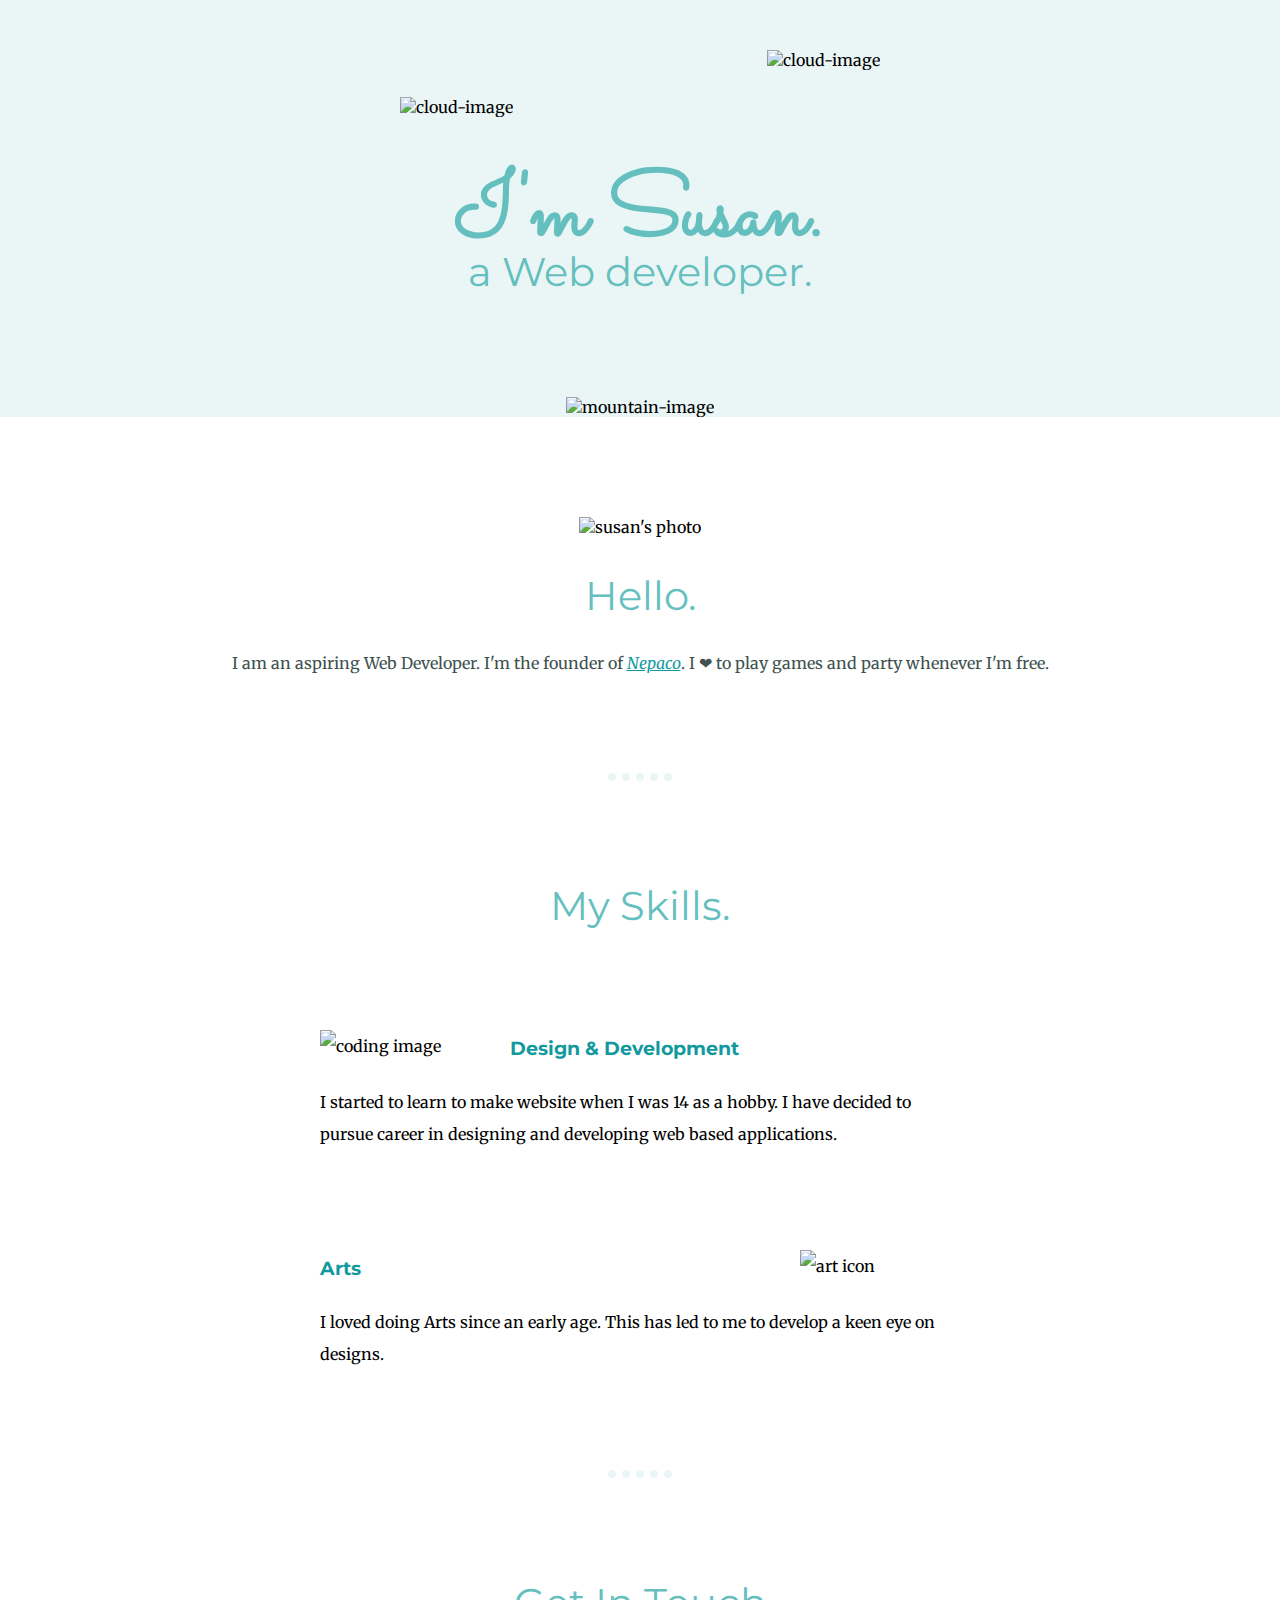
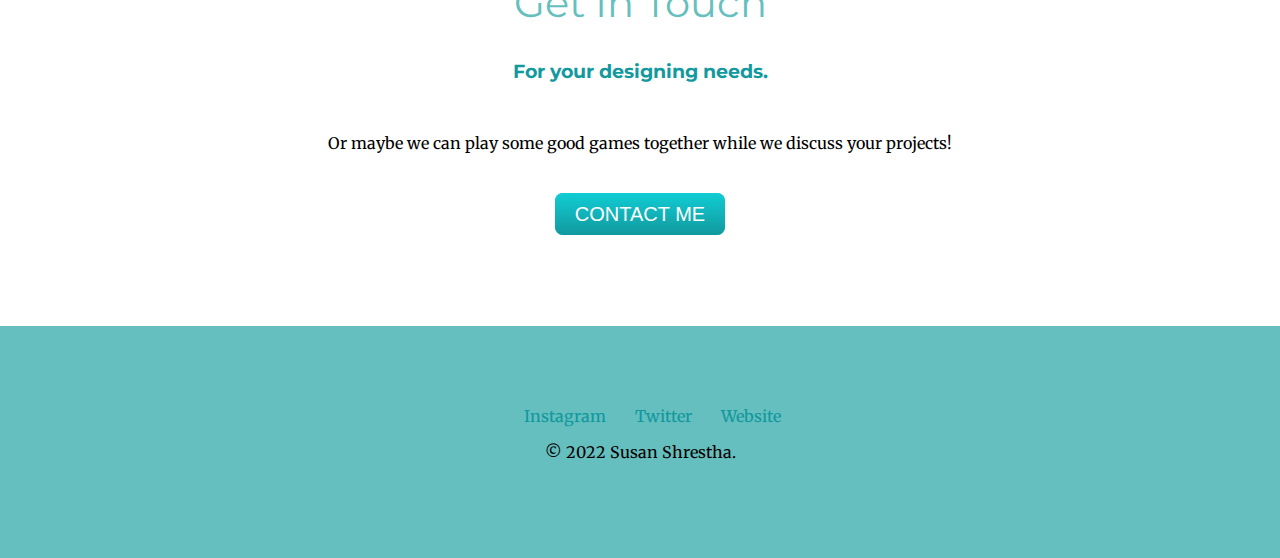
==== index.html @ d9c8f657 "attempting final css challenge" ====
<!DOCTYPE html>
<html lang="en">
  <head>
    <meta charset="UTF-8" />
    <meta http-equiv="X-UA-Compatible" content="IE=edge" />
    <meta name="viewport" content="width=device-width, initial-scale=1.0" />
    <link rel="stylesheet" href="css/styles.css" />
    <!-- My CSS file here -->
    <link rel="icon" href="favicon.ico" />
    <link rel="preconnect" href="https://fonts.googleapis.com" />
    <link rel="preconnect" href="https://fonts.gstatic.com" crossorigin />
    <link
      href="https://fonts.googleapis.com/css2?family=Merriweather&family=Montserrat&family=Sacramento&family=Space+Mono&display=swap"
      rel="stylesheet"
    />
    <title>Susan Shrestha - Portfolio</title>
  </head>

  <body>
    <!--Body Starts-->
    <div class="top-container">
      <img class="top-cloud" src="images/cloud.png" alt="cloud-image" />
      <h1>I'm Susan.</h1>
      <h2 id="title-sub">a Web developer.</h2>
      <img class="bottom-cloud" src="images/cloud.png" alt="cloud-image" />
      <img src="images/mountain.png" alt="mountain-image" />
    </div>

    <div class="middle-container">
      <div class="profile">
        <img src="images/susan-cropped.png" alt="susan's photo" />
        <h2>Hello.</h2>
        <p class="profile-description">
          I am an aspiring Web Developer. I'm the founder of
          <em><a href="https://www.nepacoplumbing.com.np">Nepaco</a></em
          >. I ❤ to play games and party whenever I'm free.
        </p>
      </div>
      <hr />
      <div class="skills">
        <h2>My Skills.</h2>
        <div class="skill-row">
          <img
            class="coding-image"
            src="images/coding.png"
            alt="coding image"
          />
          <h3>Design & Development</h3>
          <p>
            I started to learn to make website when I was 14 as a hobby. I have
            decided to pursue career in designing and developing web based
            applications.
          </p>
        </div>
        <div class="skill-row">
          <img class="art-image" src="images/art.png" alt="art icon" />
          <h3>Arts</h3>
          <p>
            I loved doing Arts since an early age. This has led to me to develop
            a keen eye on designs.
          </p>
        </div>
      </div>
      <hr />
      <div class="contact-me">
        <h2>Get In Touch</h2>
        <h3>For your designing needs.</h3>
        <p>Or maybe we can play some good games together while we discuss your projects!</p>
        <a class="btn" href="mailto:shr.susan7@gmail.com">CONTACT ME</a>
      </div>
    </div>

    <div class="bottom-container">
      <a class="footer-link" href="https://www.instagram.com/susanshr"
        >Instagram</a
      >
      <a class="footer-link" href="https://twitter.com/shrssn7">Twitter</a>
      <a class="footer-link" href="https://cnobi.github.io">Website</a>
      <p>© 2022 Susan Shrestha.</p>
    </div>
  </body>
</html>
---- css/styles.css ----
/* CSS file for Susan's Portfolio website */

body {
  margin: 0;
  text-align: center;
  font-family: "Merriweather", serif;
}

h1,
h2 {
  color: #66bfbf;
}

h3,
a {
  color: #11999e;
}

h1 {
  font-size: 5.625rem;
  margin-top: 0;
  font-family: "Sacramento", cursive;
  margin: 50px auto 0 auto;
}

h2 {
  font-family: "Montserrat", sans-serif;
  font-size: 2.5rem;
  font-weight: normal;
}

#title-sub {
  position: relative;
  bottom: 68px;
}

h3 {
  font-family: "Montserrat", sans-serif;
}

.top-container {
  background-color: #eaf6f6;
  position: relative;
  padding-top: 100px;
}

.middle-container .profile img {
  width: 15%;
}

.bottom-container {
    background-color: #66BFBF;
    padding: 80px;
}

.footer-link {
    text-decoration: none;
    font-weight: 500;
    margin-left: 25px;
    
    
}

hr {
    border: none;
    border-top: 8px dotted #eaf6f6;
    width: 5%;
}

.profile {
    margin: 100px auto;
}

.profile-description {
    color: #40514e;
}

.top-cloud {
  position: absolute;
  right: 400px;
  top: 50px;
}

.bottom-cloud {
  position: absolute;
  left: 400px;
  bottom: 300px;
}

.skills {
    margin: 100px auto;
}

.skill-row {
  width: 50%;
  margin: 100px auto;
  line-height: 2;
  text-align: left;
}

.coding-image,
.art-image {
  width: 25%;
}

.coding-image {
    float: left;
    margin-right: 30px;
}

.art-image {
    float: right;
    margin-left: 30px;
}

.contact-me {
    margin: 100px auto;
}

.contact-me p {
    margin: 50px auto;
}

.btn {
    
    background: #11cdd4;
    background-image: -webkit-linear-gradient(top, #11cdd4, #11999e);
    background-image: -moz-linear-gradient(top, #11cdd4, #11999e);
    background-image: -ms-linear-gradient(top, #11cdd4, #11999e);
    background-image: -o-linear-gradient(top, #11cdd4, #11999e);
    background-image: linear-gradient(to bottom, #11cdd4, #11999e);
    -webkit-border-radius: 8;
    -moz-border-radius: 8;
    border-radius: 8px;
    font-family: Arial;
    color: #ffffff;
    font-size: 20px;
    padding: 10px 20px 10px 20px;
    text-decoration: none;
  }
  
  .btn:hover {
    background: #30e3cb;
    background-image: -webkit-linear-gradient(top, #30e3cb, #2bc4ad);
    background-image: -moz-linear-gradient(top, #30e3cb, #2bc4ad);
    background-image: -ms-linear-gradient(top, #30e3cb, #2bc4ad);
    background-image: -o-linear-gradient(top, #30e3cb, #2bc4ad);
    background-image: linear-gradient(to bottom, #30e3cb, #2bc4ad);
    text-decoration: none;
  }
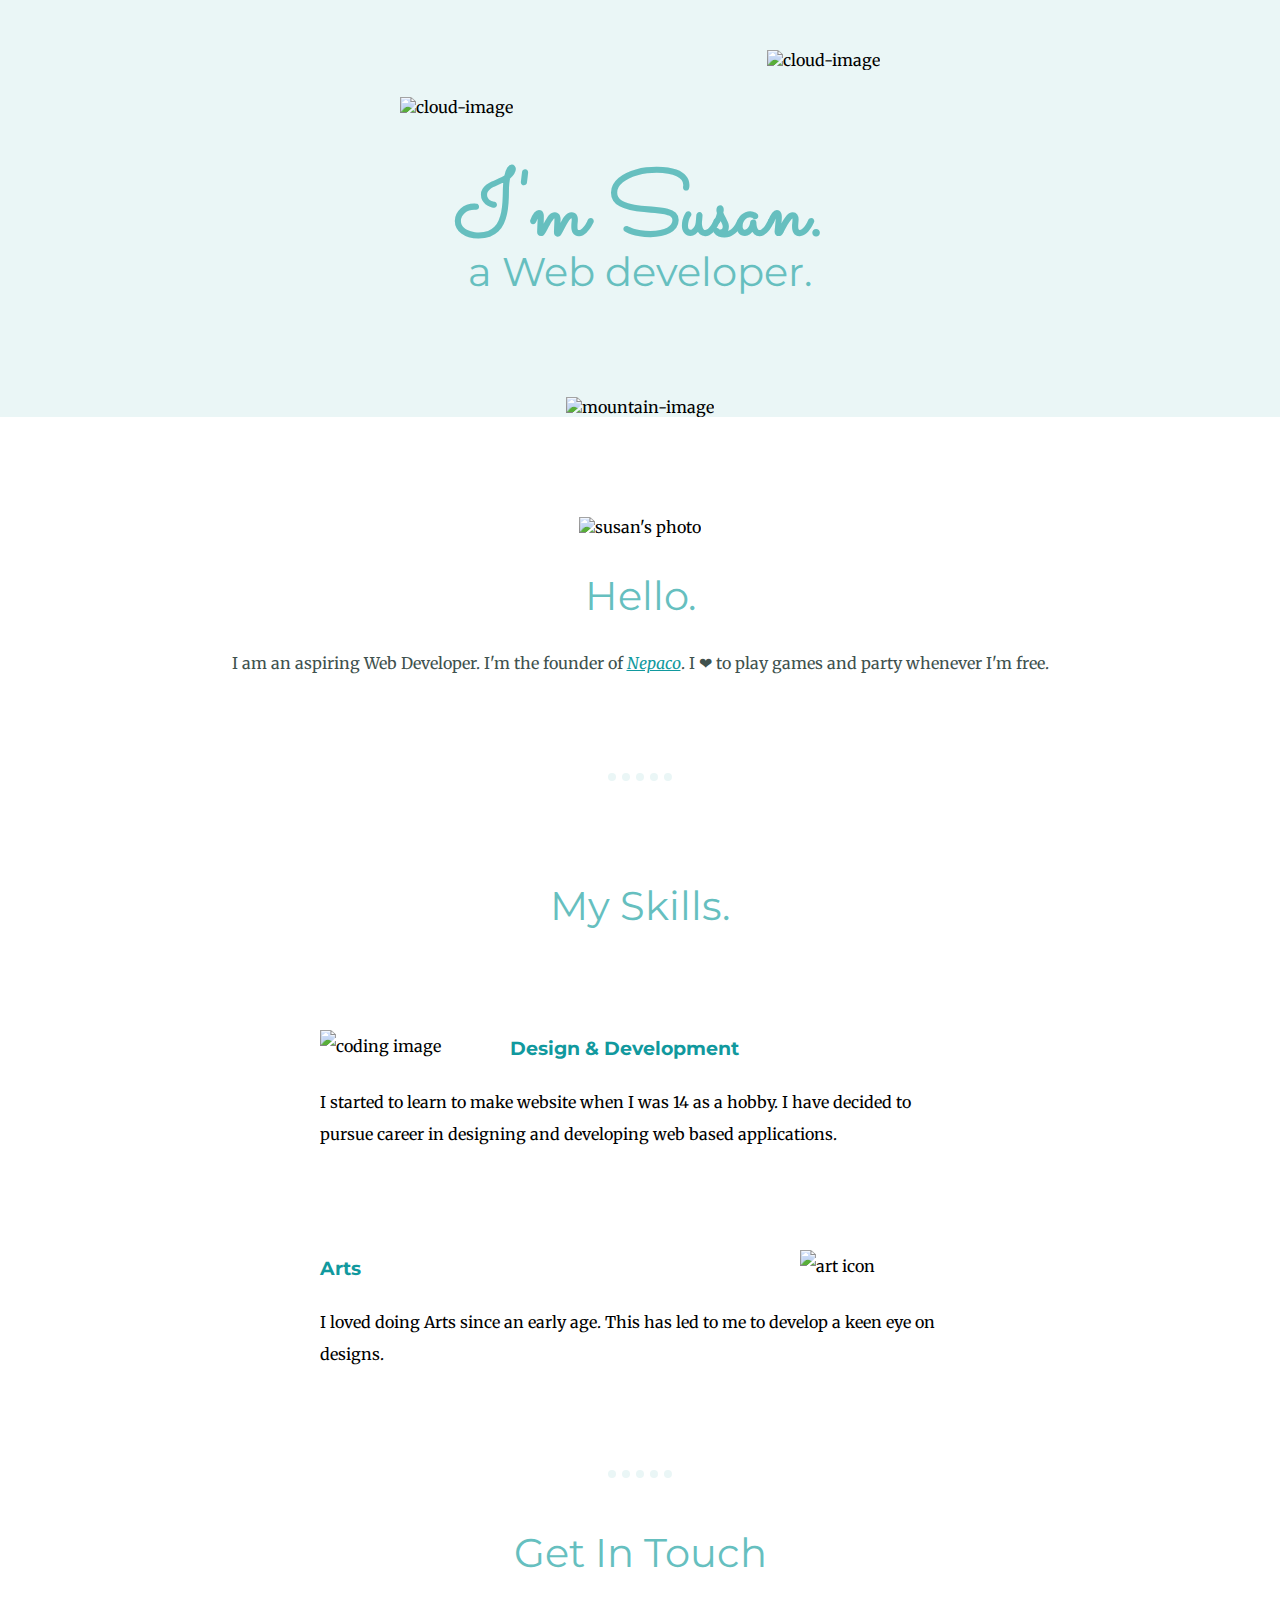
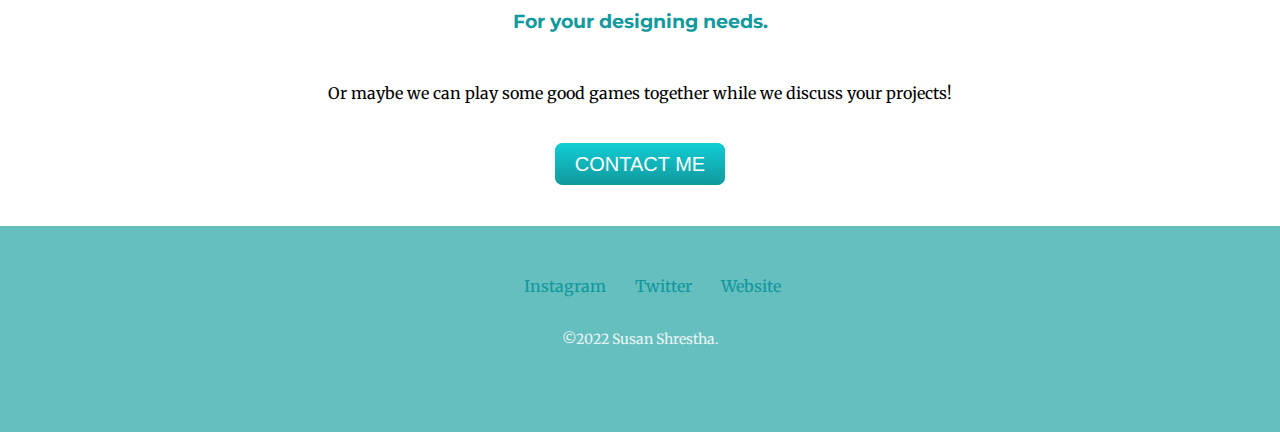
==== commit 03209581: "attempting final css challenge #2" ====
--- a/index.html
+++ b/index.html
@@ -76,7 +76,7 @@
       >
       <a class="footer-link" href="https://twitter.com/shrssn7">Twitter</a>
       <a class="footer-link" href="https://cnobi.github.io">Website</a>
-      <p>© 2022 Susan Shrestha.</p>
+      <p class="copyright">©2022 Susan Shrestha.</p>
     </div>
   </body>
 </html>
--- a/css/styles.css
+++ b/css/styles.css
@@ -49,30 +49,22 @@
 }
 
 .bottom-container {
-    background-color: #66BFBF;
-    padding: 80px;
-}
-
-.footer-link {
-    text-decoration: none;
-    font-weight: 500;
-    margin-left: 25px;
-    
-    
+  background-color: #66bfbf;
+  padding: 70px;
 }
 
 hr {
-    border: none;
-    border-top: 8px dotted #eaf6f6;
-    width: 5%;
+  border: none;
+  border-top: 8px dotted #eaf6f6;
+  width: 5%;
 }
 
 .profile {
-    margin: 100px auto;
+  margin: 100px auto;
 }
 
 .profile-description {
-    color: #40514e;
+  color: #40514e;
 }
 
 .top-cloud {
@@ -88,7 +80,7 @@
 }
 
 .skills {
-    margin: 100px auto;
+  margin: 100px auto;
 }
 
 .skill-row {
@@ -104,49 +96,59 @@
 }
 
 .coding-image {
-    float: left;
-    margin-right: 30px;
+  float: left;
+  margin-right: 30px;
 }
 
 .art-image {
-    float: right;
-    margin-left: 30px;
+  float: right;
+  margin-left: 30px;
 }
 
 .contact-me {
-    margin: 100px auto;
+  margin: 50px auto;
 }
 
 .contact-me p {
-    margin: 50px auto;
+  margin: 50px auto;
+}
+
+.footer-link {
+  position: relative;
+  bottom: 20px;
+  text-decoration: none;
+  font-weight: 500;
+  margin-left: 25px;
 }
 
 .btn {
-    
-    background: #11cdd4;
-    background-image: -webkit-linear-gradient(top, #11cdd4, #11999e);
-    background-image: -moz-linear-gradient(top, #11cdd4, #11999e);
-    background-image: -ms-linear-gradient(top, #11cdd4, #11999e);
-    background-image: -o-linear-gradient(top, #11cdd4, #11999e);
-    background-image: linear-gradient(to bottom, #11cdd4, #11999e);
-    -webkit-border-radius: 8;
-    -moz-border-radius: 8;
-    border-radius: 8px;
-    font-family: Arial;
-    color: #ffffff;
-    font-size: 20px;
-    padding: 10px 20px 10px 20px;
-    text-decoration: none;
-  }
-  
-  .btn:hover {
-    background: #30e3cb;
-    background-image: -webkit-linear-gradient(top, #30e3cb, #2bc4ad);
-    background-image: -moz-linear-gradient(top, #30e3cb, #2bc4ad);
-    background-image: -ms-linear-gradient(top, #30e3cb, #2bc4ad);
-    background-image: -o-linear-gradient(top, #30e3cb, #2bc4ad);
-    background-image: linear-gradient(to bottom, #30e3cb, #2bc4ad);
-    text-decoration: none;
-  }
+  background: #11cdd4;
+  background-image: -webkit-linear-gradient(top, #11cdd4, #11999e);
+  background-image: -moz-linear-gradient(top, #11cdd4, #11999e);
+  background-image: -ms-linear-gradient(top, #11cdd4, #11999e);
+  background-image: -o-linear-gradient(top, #11cdd4, #11999e);
+  background-image: linear-gradient(to bottom, #11cdd4, #11999e);
+  -webkit-border-radius: 8;
+  -moz-border-radius: 8;
+  border-radius: 8px;
+  font-family: Arial;
+  color: #ffffff;
+  font-size: 20px;
+  padding: 10px 20px 10px 20px;
+  text-decoration: none;
+}
 
+.btn:hover {
+  background: #30e3cb;
+  background-image: -webkit-linear-gradient(top, #30e3cb, #2bc4ad);
+  background-image: -moz-linear-gradient(top, #30e3cb, #2bc4ad);
+  background-image: -ms-linear-gradient(top, #30e3cb, #2bc4ad);
+  background-image: -o-linear-gradient(top, #30e3cb, #2bc4ad);
+  background-image: linear-gradient(to bottom, #30e3cb, #2bc4ad);
+  text-decoration: none;
+}
 
+.copyright {
+  color: #eaf6f6;
+  font-size: 14px;
+}
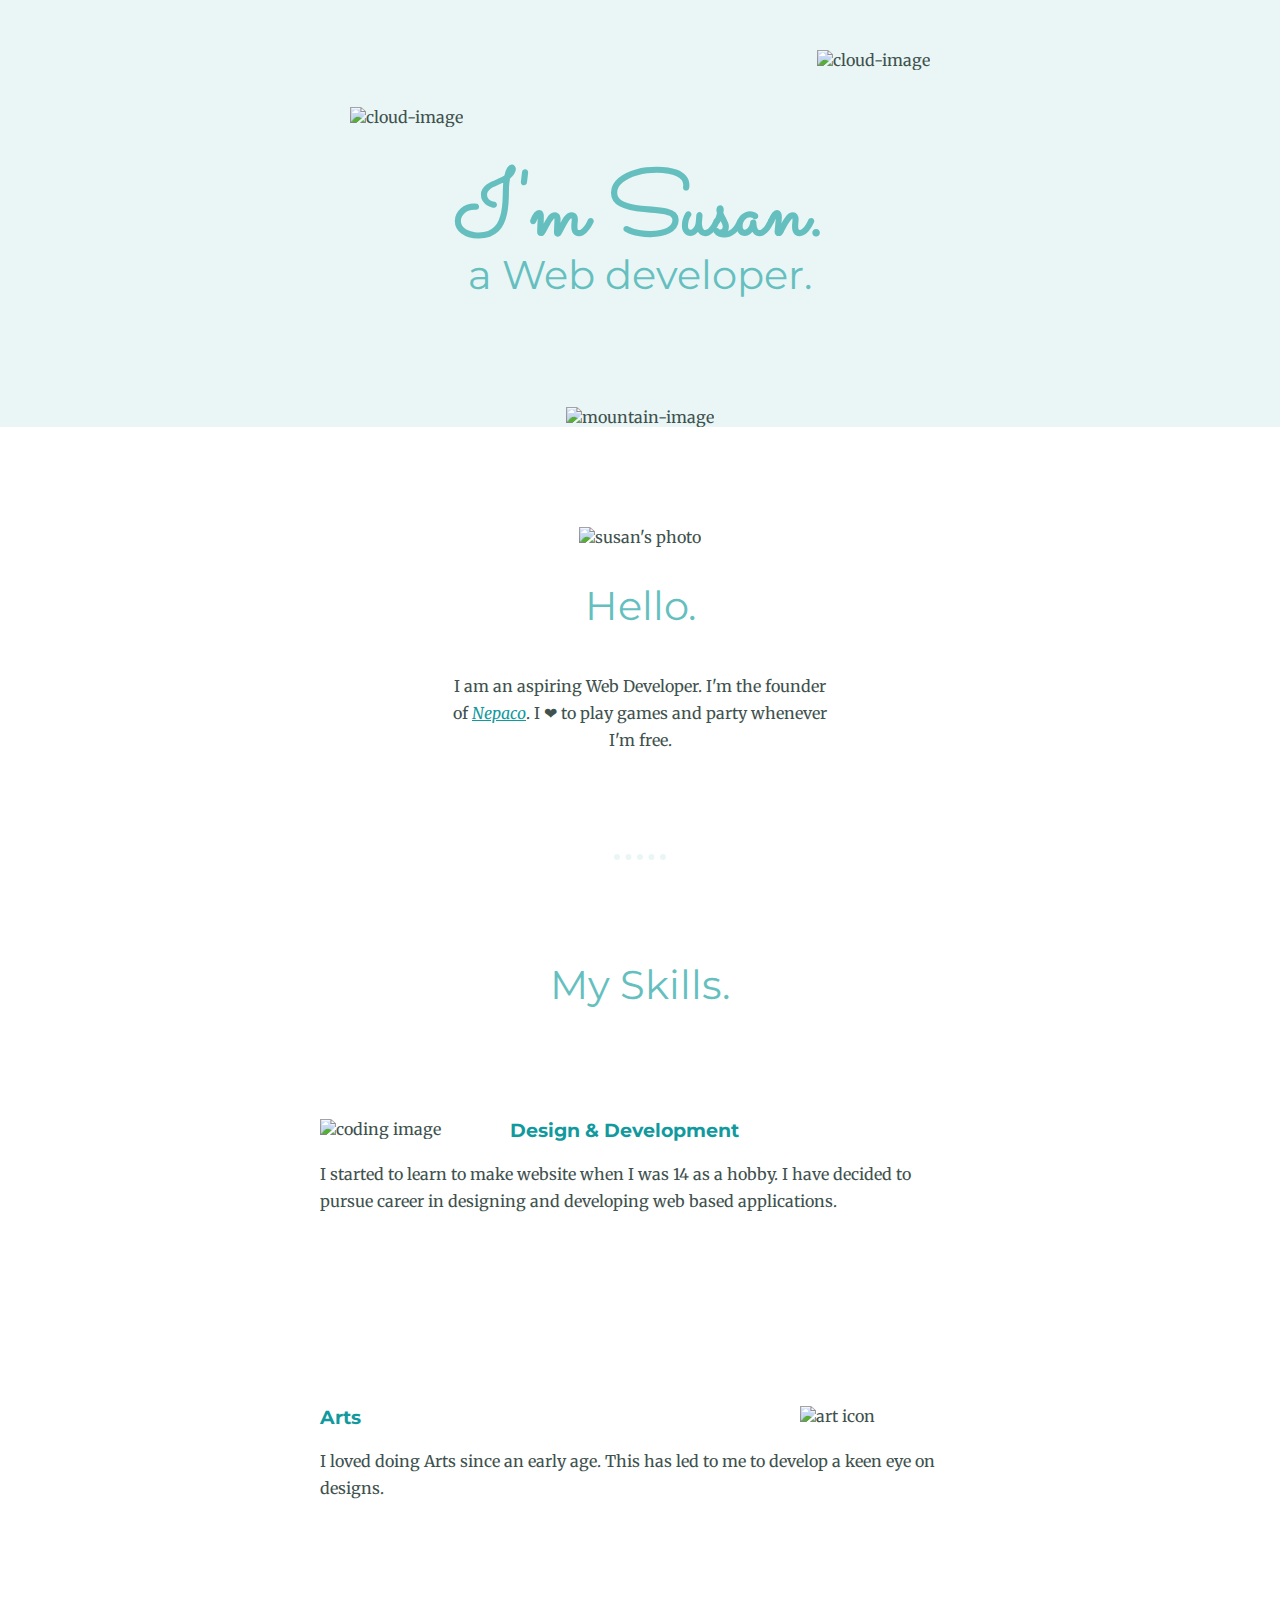
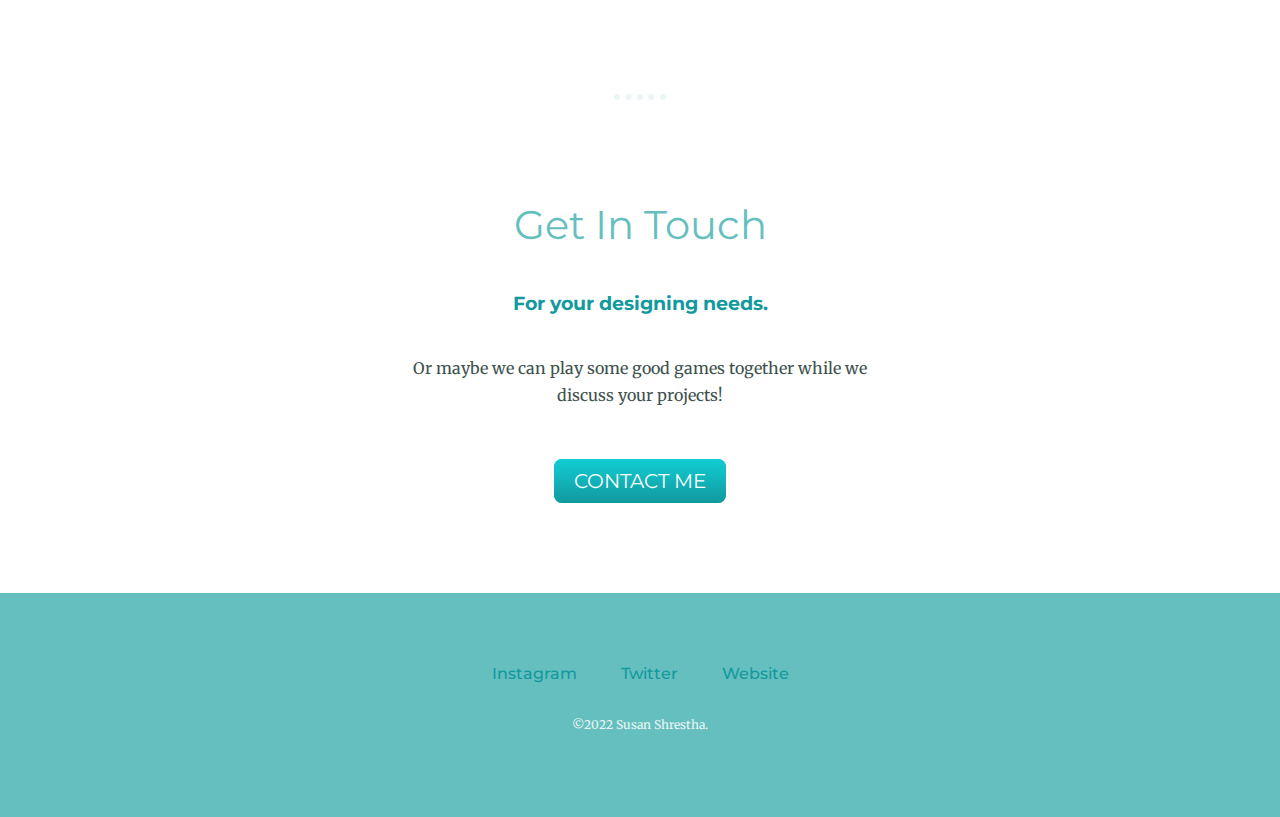
==== commit 2744779e: "CSS Challenge completed" ====
--- a/index.html
+++ b/index.html
@@ -65,7 +65,7 @@
       <div class="contact-me">
         <h2>Get In Touch</h2>
         <h3>For your designing needs.</h3>
-        <p>Or maybe we can play some good games together while we discuss your projects!</p>
+        <p class="contact-msg">Or maybe we can play some good games together while we discuss your projects!</p>
         <a class="btn" href="mailto:shr.susan7@gmail.com">CONTACT ME</a>
       </div>
     </div>
--- a/css/styles.css
+++ b/css/styles.css
@@ -1,9 +1,14 @@
 /* CSS file for Susan's Portfolio website */
 
 body {
+  color: #40514e;
   margin: 0;
   text-align: center;
   font-family: "Merriweather", serif;
+}
+
+p {
+  line-height: 1.7;
 }
 
 h1,
@@ -27,21 +32,33 @@
   font-family: "Montserrat", sans-serif;
   font-size: 2.5rem;
   font-weight: normal;
-}
-
-#title-sub {
-  position: relative;
-  bottom: 68px;
+  padding-bottom: 10px;
 }
 
 h3 {
   font-family: "Montserrat", sans-serif;
 }
 
+hr {
+  border: none;
+  border-top: 6px dotted #eaf6f6;
+  width: 4%;
+  margin: 100px auto;
+}
+
+#title-sub {
+  position: relative;
+  bottom: 65px;
+}
+
 .top-container {
   background-color: #eaf6f6;
   position: relative;
   padding-top: 100px;
+}
+
+.middle-container {
+  margin: 100px 0;
 }
 
 .middle-container .profile img {
@@ -51,43 +68,34 @@
 .bottom-container {
   background-color: #66bfbf;
   padding: 70px;
+  padding-bottom: 50px;
 }
 
-hr {
-  border: none;
-  border-top: 8px dotted #eaf6f6;
-  width: 5%;
-}
-
-.profile {
-  margin: 100px auto;
-}
 
 .profile-description {
-  color: #40514e;
+  width: 30%;
+  margin: auto;
 }
 
 .top-cloud {
   position: absolute;
-  right: 400px;
+  right: 350px;
   top: 50px;
 }
 
 .bottom-cloud {
   position: absolute;
-  left: 400px;
+  left: 350px;
   bottom: 300px;
 }
 
-.skills {
-  margin: 100px auto;
-}
+
 
 .skill-row {
   width: 50%;
   margin: 100px auto;
-  line-height: 2;
   text-align: left;
+  padding-bottom: 75px;
 }
 
 .coding-image,
@@ -105,21 +113,25 @@
   margin-left: 30px;
 }
 
-.contact-me {
-  margin: 50px auto;
-}
 
-.contact-me p {
-  margin: 50px auto;
+.contact-msg {
+  width: 40%;
+  margin: 40px auto 60px;
 }
 
 .footer-link {
-  position: relative;
-  bottom: 20px;
+  color: #11999e;
+  font-family: "Montserrat", sans-serif;
   text-decoration: none;
   font-weight: 500;
-  margin-left: 25px;
+  margin: 10px 20px;
 }
+
+.footer-link:hover {
+  color: #eaf6f6;
+}
+
+
 
 .btn {
   background: #11cdd4;
@@ -131,7 +143,7 @@
   -webkit-border-radius: 8;
   -moz-border-radius: 8;
   border-radius: 8px;
-  font-family: Arial;
+  font-family: "Montserrat", sans-serif;
   color: #ffffff;
   font-size: 20px;
   padding: 10px 20px 10px 20px;
@@ -150,5 +162,6 @@
 
 .copyright {
   color: #eaf6f6;
-  font-size: 14px;
+  font-size: 0.75rem;
+  padding: 20px 0;
 }
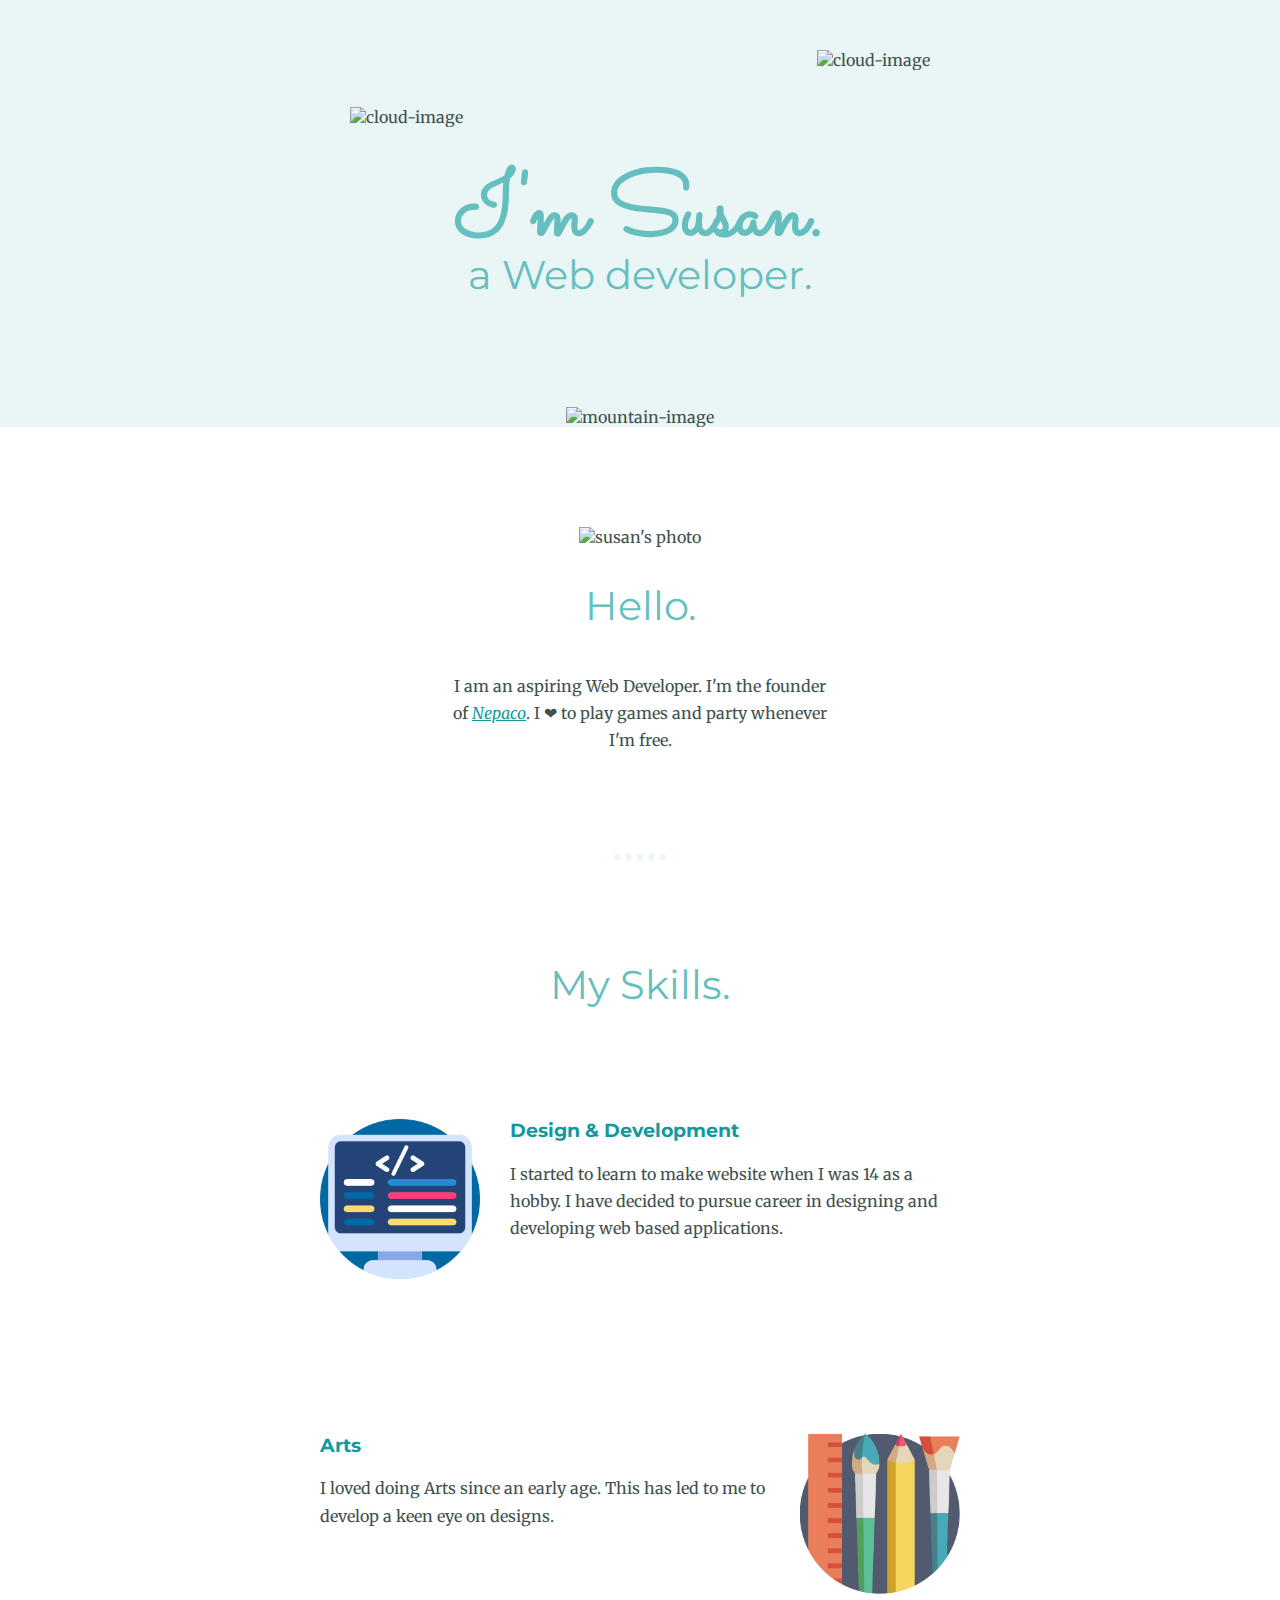
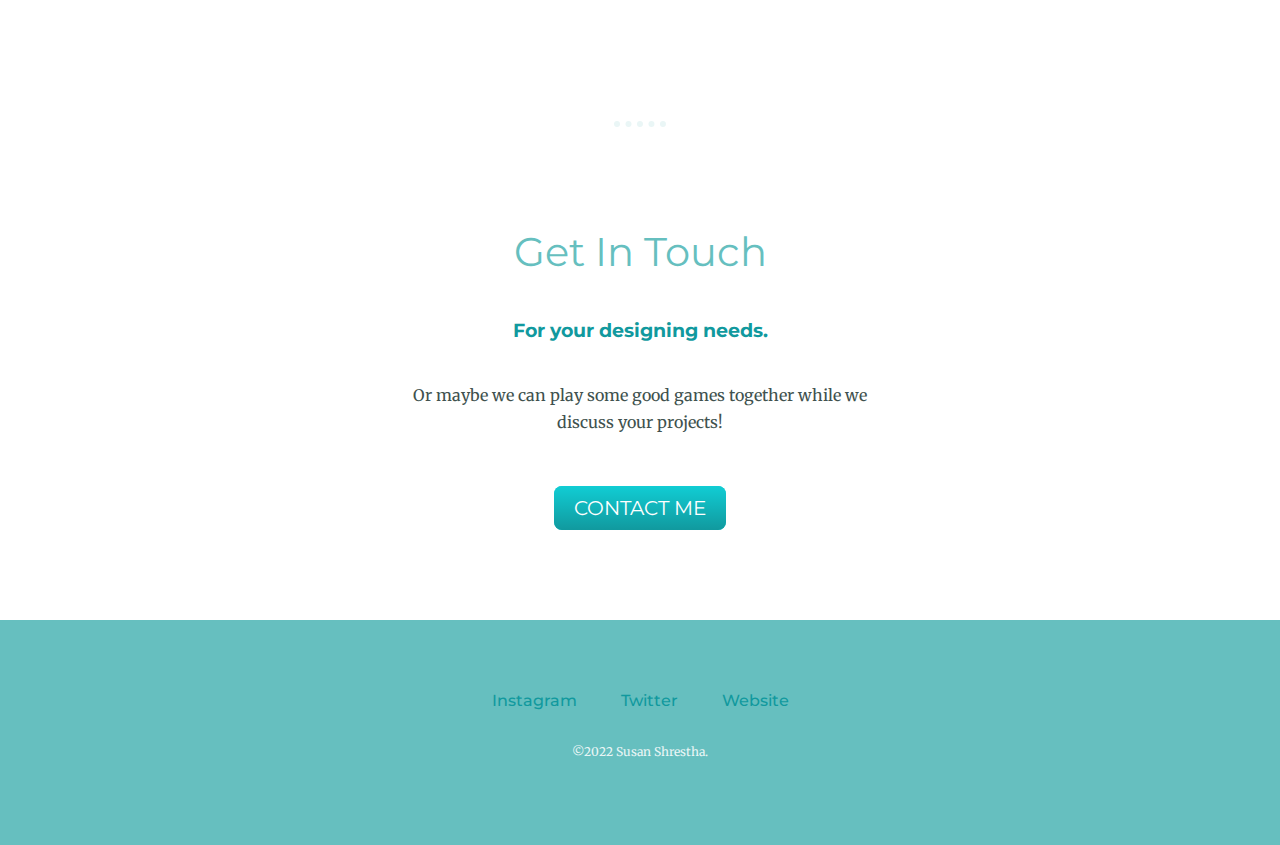
==== commit bb578b7e: "test" ====
--- a/index.html
+++ b/index.html
@@ -80,3 +80,5 @@
     </div>
   </body>
 </html>
+
+
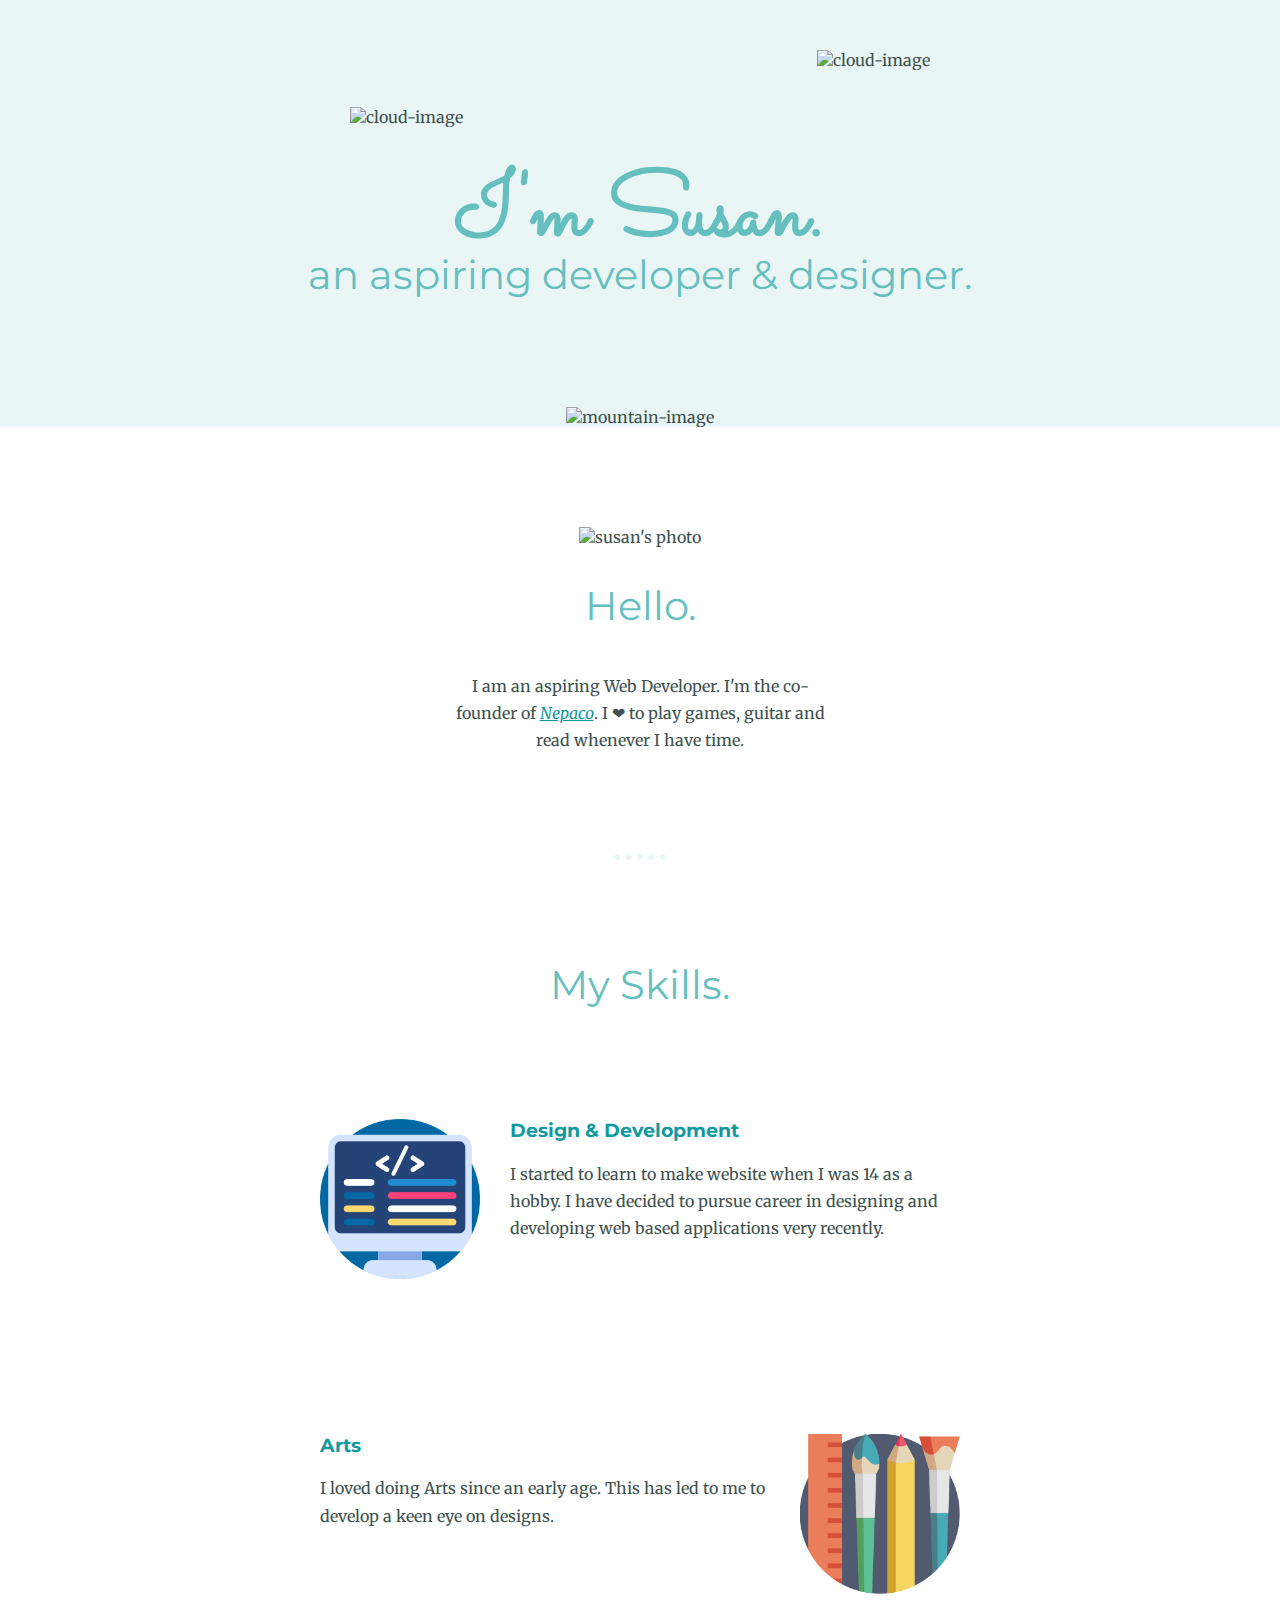
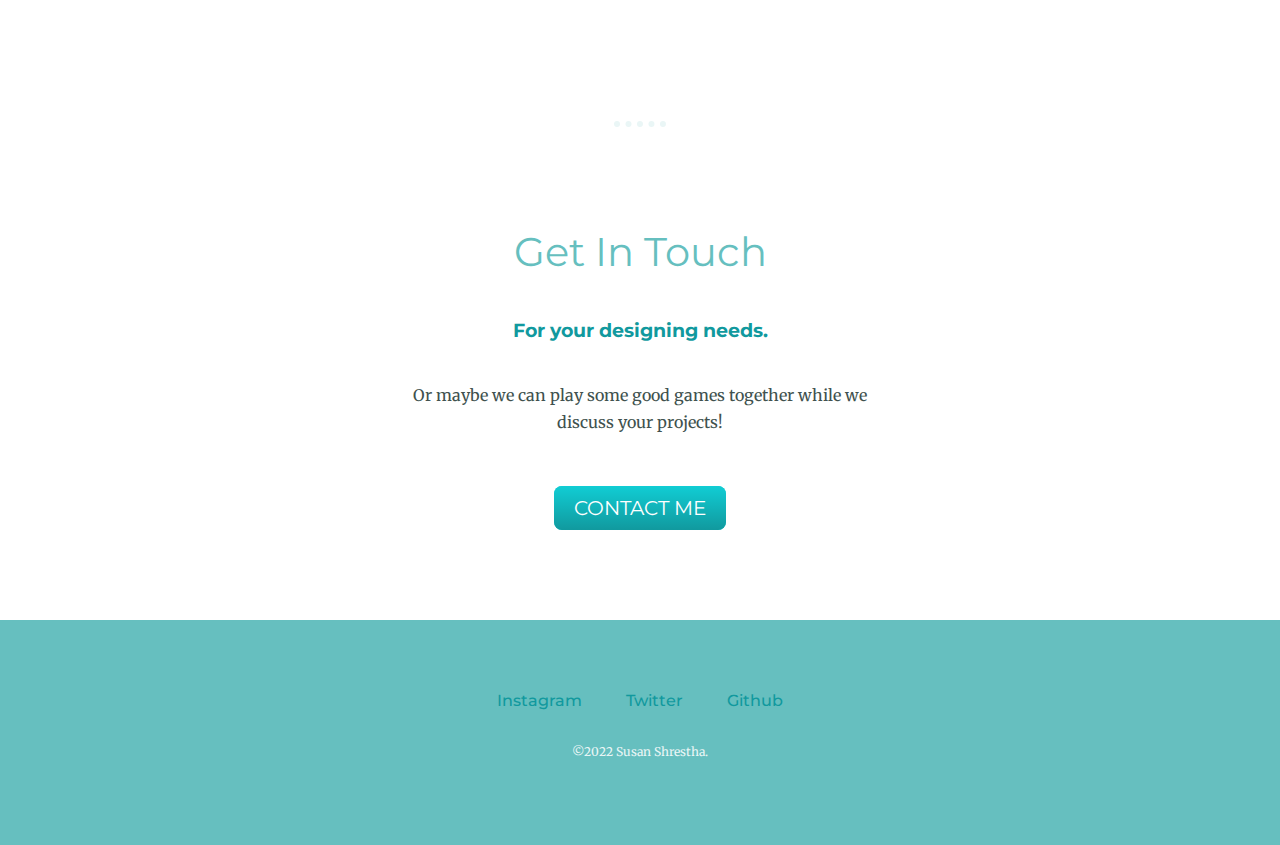
==== commit 481e5397: "Update description" ====
--- a/index.html
+++ b/index.html
@@ -13,7 +13,7 @@
       href="https://fonts.googleapis.com/css2?family=Merriweather&family=Montserrat&family=Sacramento&family=Space+Mono&display=swap"
       rel="stylesheet"
     />
-    <title>Susan Shrestha - Portfolio</title>
+    <title>Susan Shrestha</title>
   </head>
 
   <body>
@@ -21,7 +21,7 @@
     <div class="top-container">
       <img class="top-cloud" src="images/cloud.png" alt="cloud-image" />
       <h1>I'm Susan.</h1>
-      <h2 id="title-sub">a Web developer.</h2>
+      <h2 id="title-sub">an aspiring developer & designer.</h2>
       <img class="bottom-cloud" src="images/cloud.png" alt="cloud-image" />
       <img src="images/mountain.png" alt="mountain-image" />
     </div>
@@ -31,9 +31,9 @@
         <img src="images/susan-cropped.png" alt="susan's photo" />
         <h2>Hello.</h2>
         <p class="profile-description">
-          I am an aspiring Web Developer. I'm the founder of
+          I am an aspiring Web Developer. I'm the co-founder of
           <em><a href="https://www.nepacoplumbing.com.np">Nepaco</a></em
-          >. I ❤ to play games and party whenever I'm free.
+          >. I ❤ to play games, guitar and read whenever I have time.
         </p>
       </div>
       <hr />
@@ -49,7 +49,7 @@
           <p>
             I started to learn to make website when I was 14 as a hobby. I have
             decided to pursue career in designing and developing web based
-            applications.
+            applications very recently.
           </p>
         </div>
         <div class="skill-row">
@@ -75,7 +75,7 @@
         >Instagram</a
       >
       <a class="footer-link" href="https://twitter.com/shrssn7">Twitter</a>
-      <a class="footer-link" href="https://cnobi.github.io">Website</a>
+      <a class="footer-link" href="https://cnobi.github.io">Github</a>
       <p class="copyright">©2022 Susan Shrestha.</p>
     </div>
   </body>
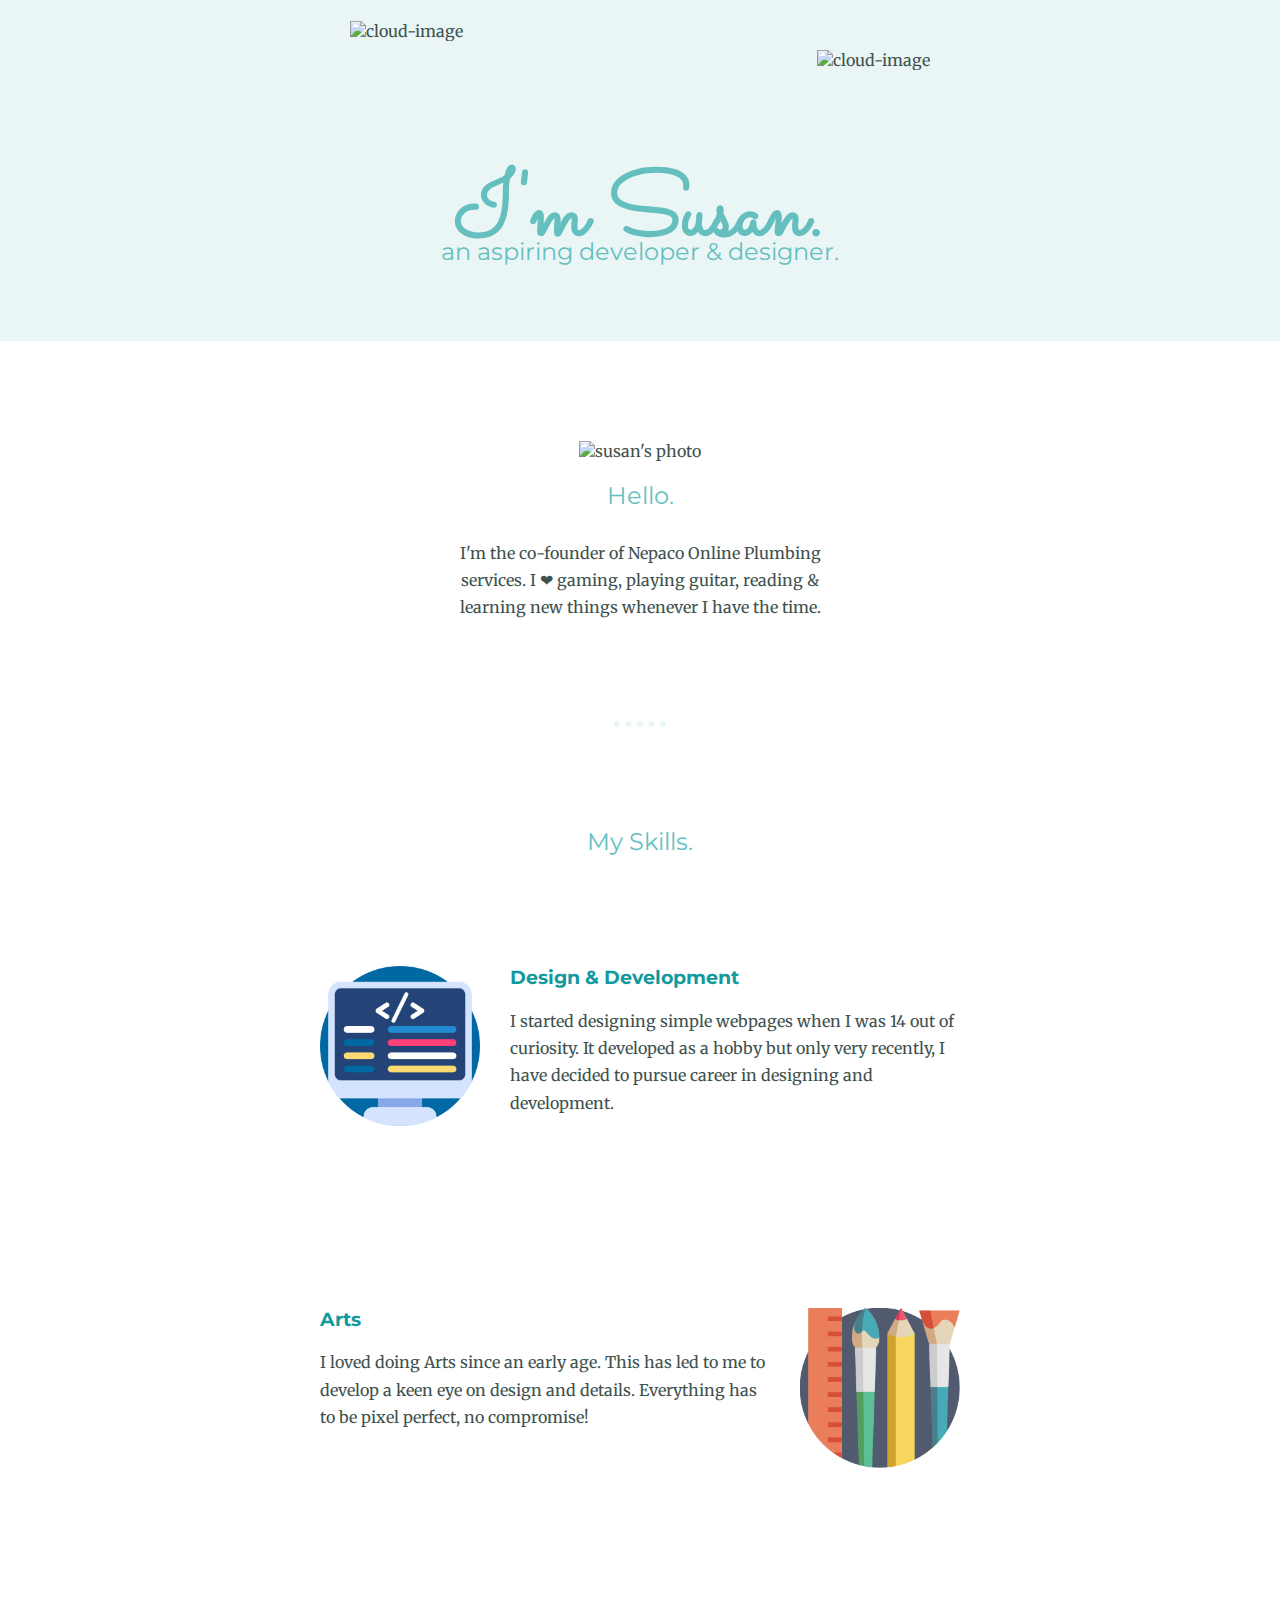
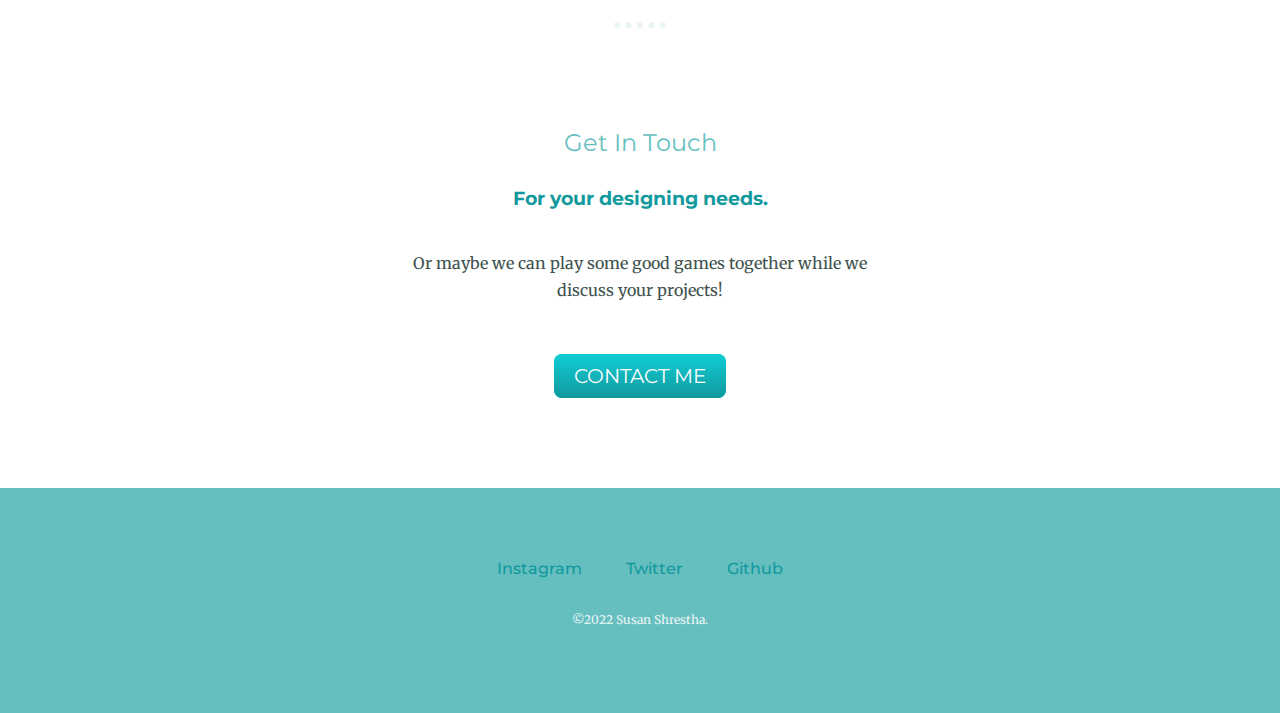
==== commit 19a6c4b7: "Removed mountain image" ====
--- a/index.html
+++ b/index.html
@@ -13,7 +13,7 @@
       href="https://fonts.googleapis.com/css2?family=Merriweather&family=Montserrat&family=Sacramento&family=Space+Mono&display=swap"
       rel="stylesheet"
     />
-    <title>Susan Shrestha</title>
+    <title>Susan Shrestha - An aspiring developer and designer</title>
   </head>
 
   <body>
@@ -23,7 +23,6 @@
       <h1>I'm Susan.</h1>
       <h2 id="title-sub">an aspiring developer & designer.</h2>
       <img class="bottom-cloud" src="images/cloud.png" alt="cloud-image" />
-      <img src="images/mountain.png" alt="mountain-image" />
     </div>
 
     <div class="middle-container">
@@ -31,9 +30,7 @@
         <img src="images/susan-cropped.png" alt="susan's photo" />
         <h2>Hello.</h2>
         <p class="profile-description">
-          I am an aspiring Web Developer. I'm the co-founder of
-          <em><a href="https://www.nepacoplumbing.com.np">Nepaco</a></em
-          >. I ❤ to play games, guitar and read whenever I have time.
+           I'm the co-founder of Nepaco Online Plumbing services. I ❤ gaming, playing guitar, reading & learning new things whenever I have the time.
         </p>
       </div>
       <hr />
@@ -47,9 +44,8 @@
           />
           <h3>Design & Development</h3>
           <p>
-            I started to learn to make website when I was 14 as a hobby. I have
-            decided to pursue career in designing and developing web based
-            applications very recently.
+            I started designing simple webpages when I was 14 out of curiosity. It developed as a hobby but only very recently, I have
+            decided to pursue career in designing and development.
           </p>
         </div>
         <div class="skill-row">
@@ -57,7 +53,7 @@
           <h3>Arts</h3>
           <p>
             I loved doing Arts since an early age. This has led to me to develop
-            a keen eye on designs.
+            a keen eye on design and details. Everything has to be pixel perfect, no compromise!
           </p>
         </div>
       </div>
@@ -66,7 +62,7 @@
         <h2>Get In Touch</h2>
         <h3>For your designing needs.</h3>
         <p class="contact-msg">Or maybe we can play some good games together while we discuss your projects!</p>
-        <a class="btn" href="mailto:shr.susan7@gmail.com">CONTACT ME</a>
+        <a class="btn" href="mailto:officialsusanshr@gmail.com">CONTACT ME</a>
       </div>
     </div>
 
--- a/css/styles.css
+++ b/css/styles.css
@@ -30,7 +30,7 @@
 
 h2 {
   font-family: "Montserrat", sans-serif;
-  font-size: 2.5rem;
+  font-size: 1.5rem;
   font-weight: normal;
   padding-bottom: 10px;
 }
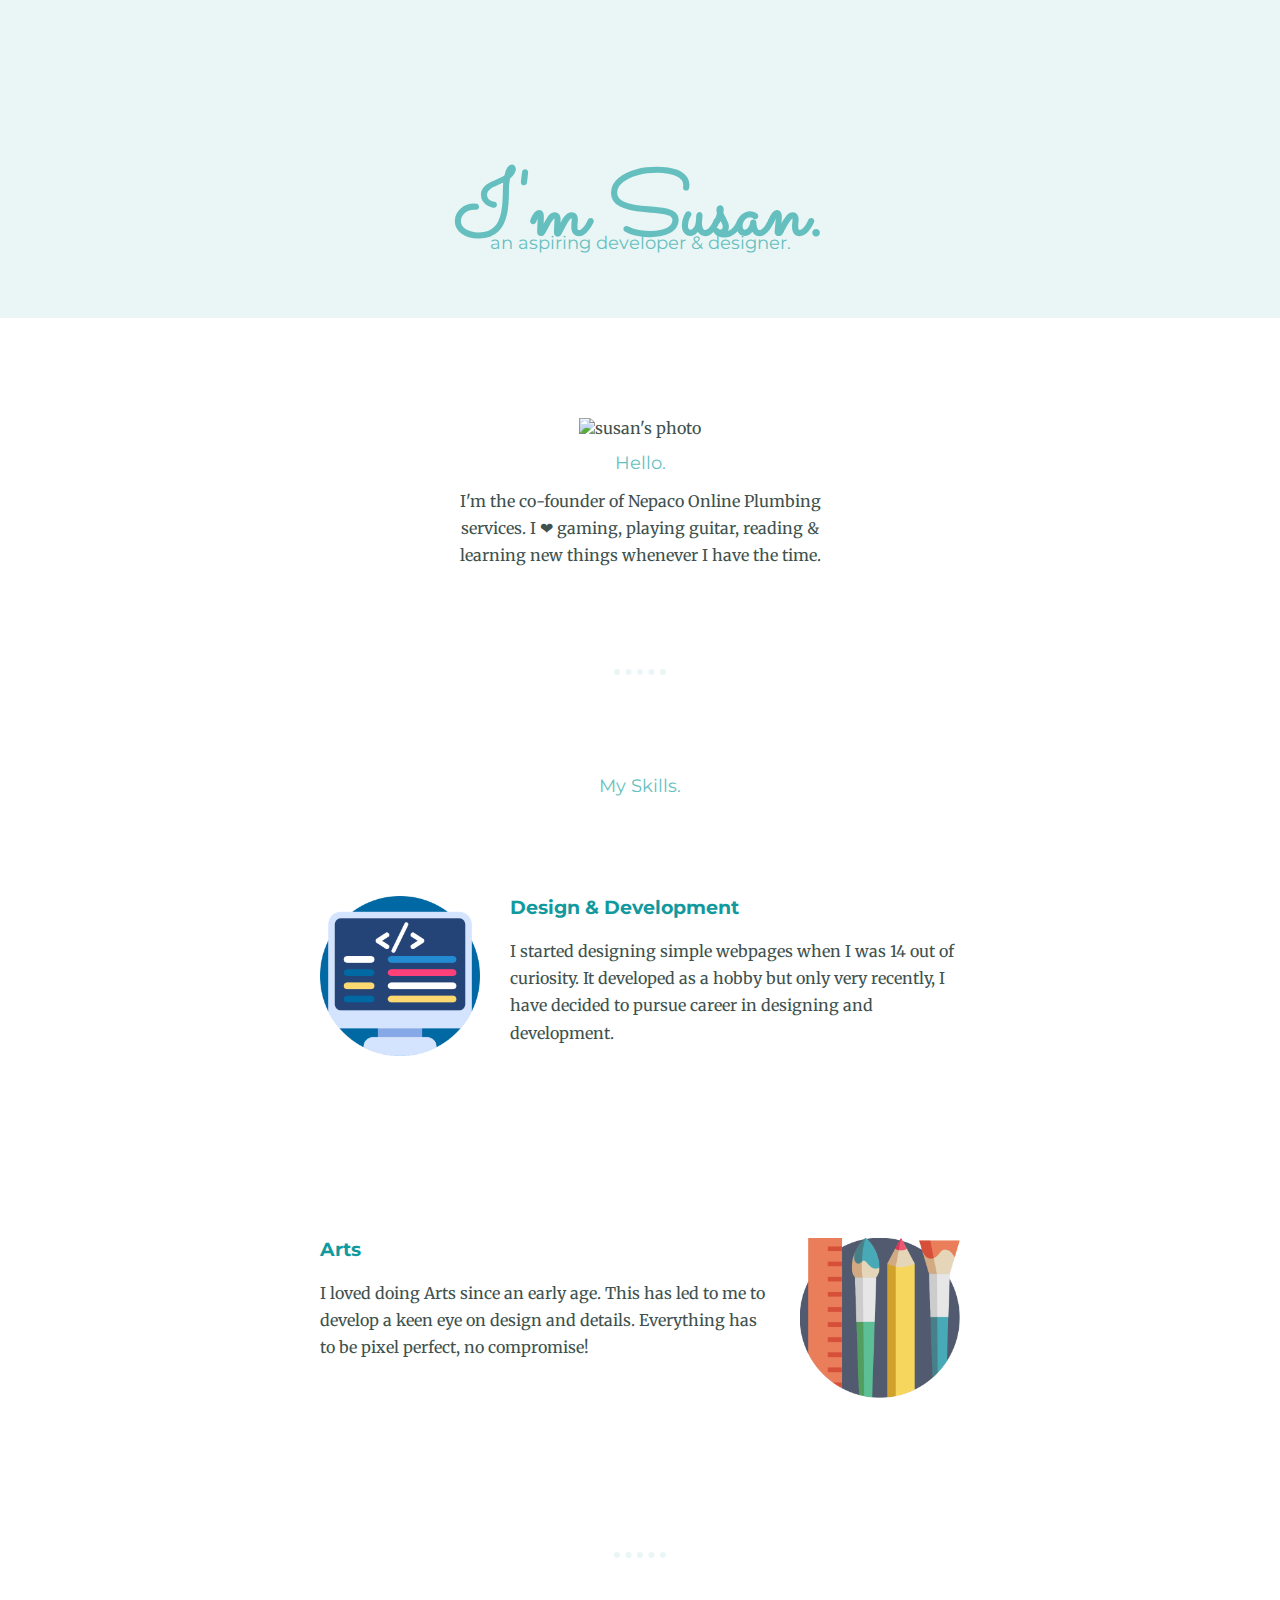
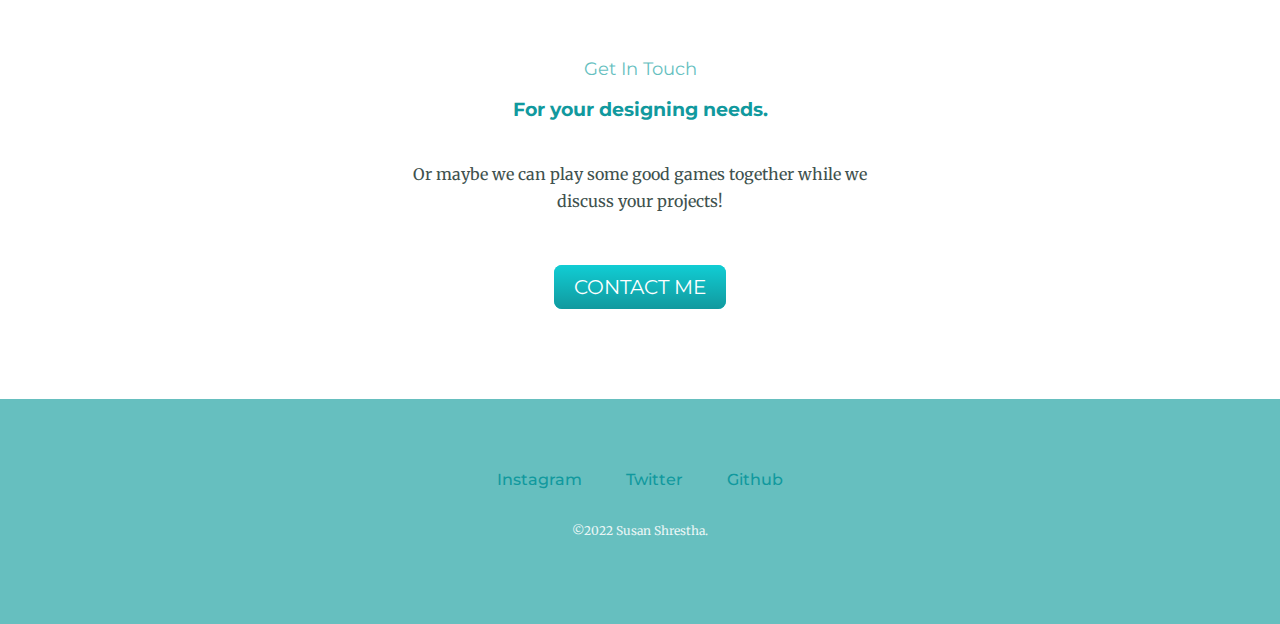
==== commit bf0e35b4: "Remove clouds" ====
--- a/index.html
+++ b/index.html
@@ -19,10 +19,8 @@
   <body>
     <!--Body Starts-->
     <div class="top-container">
-      <img class="top-cloud" src="images/cloud.png" alt="cloud-image" />
       <h1>I'm Susan.</h1>
       <h2 id="title-sub">an aspiring developer & designer.</h2>
-      <img class="bottom-cloud" src="images/cloud.png" alt="cloud-image" />
     </div>
 
     <div class="middle-container">
--- a/css/styles.css
+++ b/css/styles.css
@@ -30,9 +30,9 @@
 
 h2 {
   font-family: "Montserrat", sans-serif;
-  font-size: 1.5rem;
+  font-size: 1.1rem;
   font-weight: normal;
-  padding-bottom: 10px;
+/*   padding-bottom: 10px; */
 }
 
 h3 {
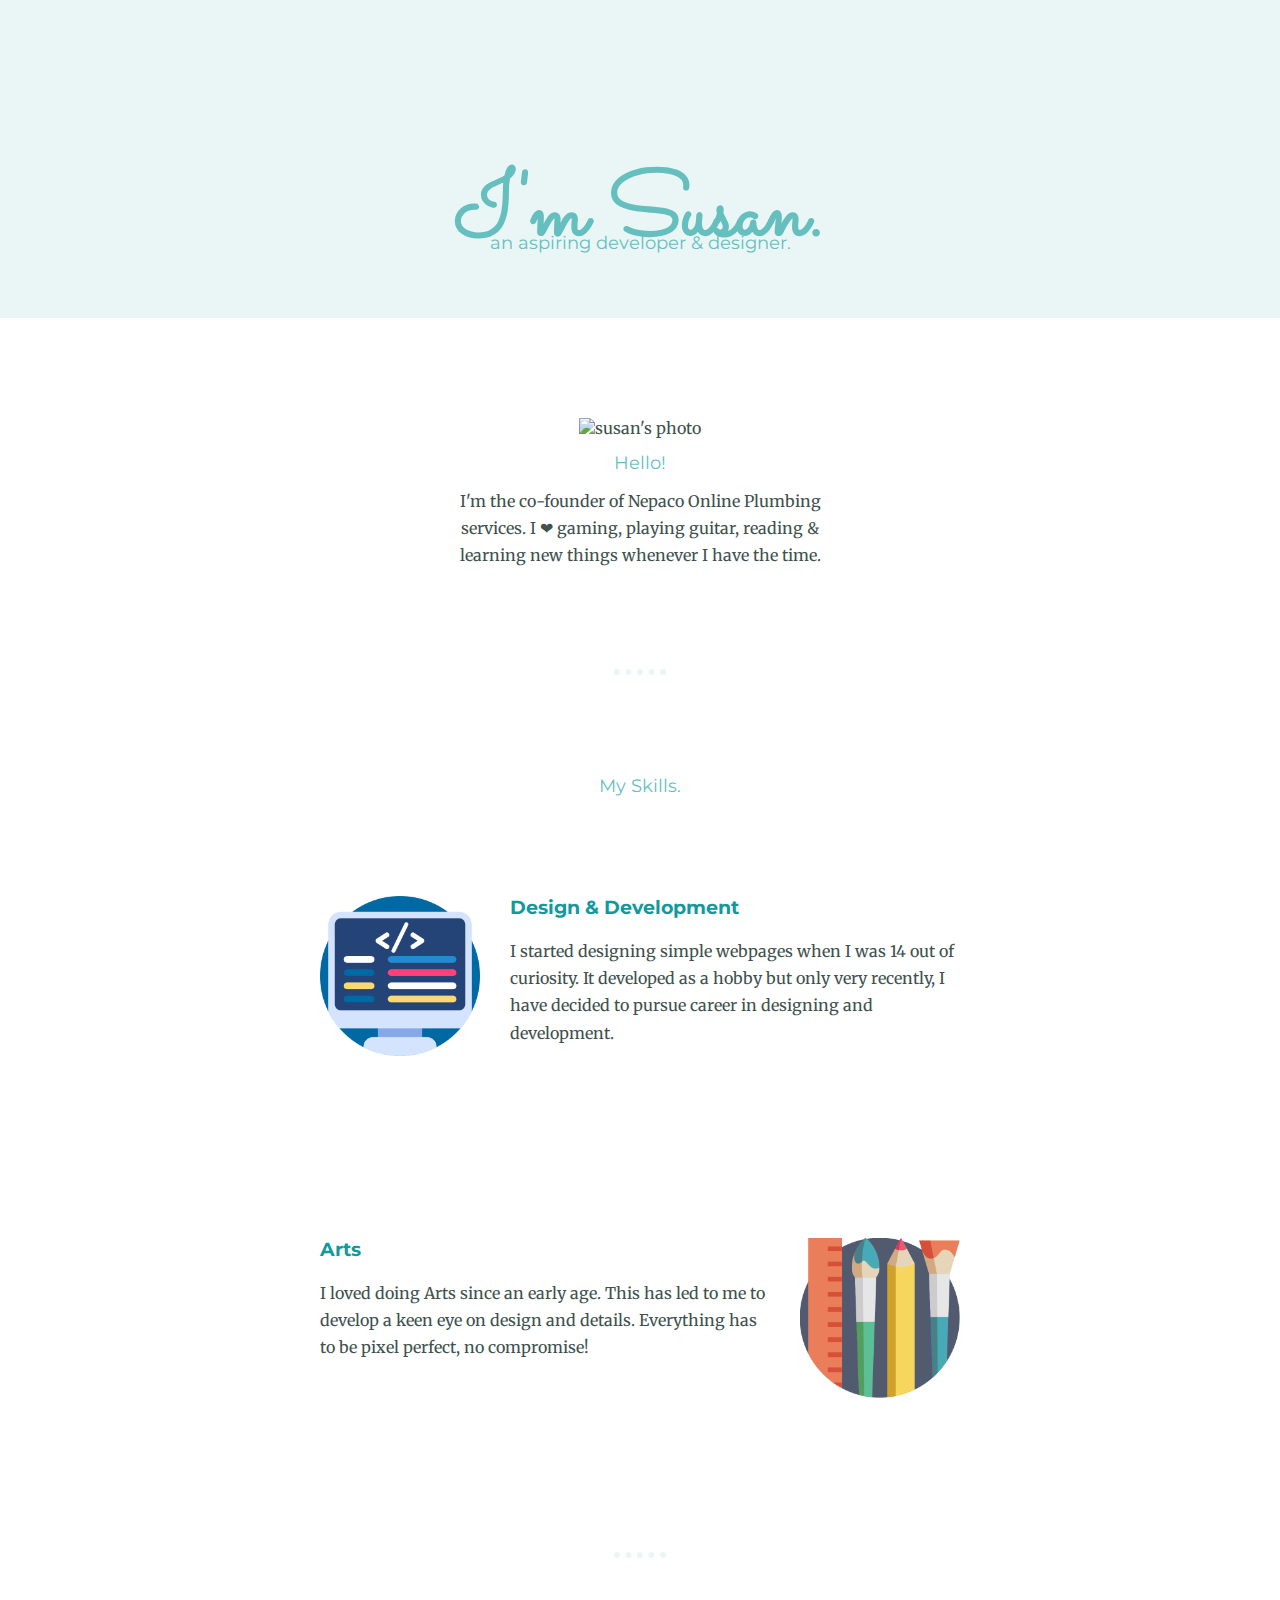
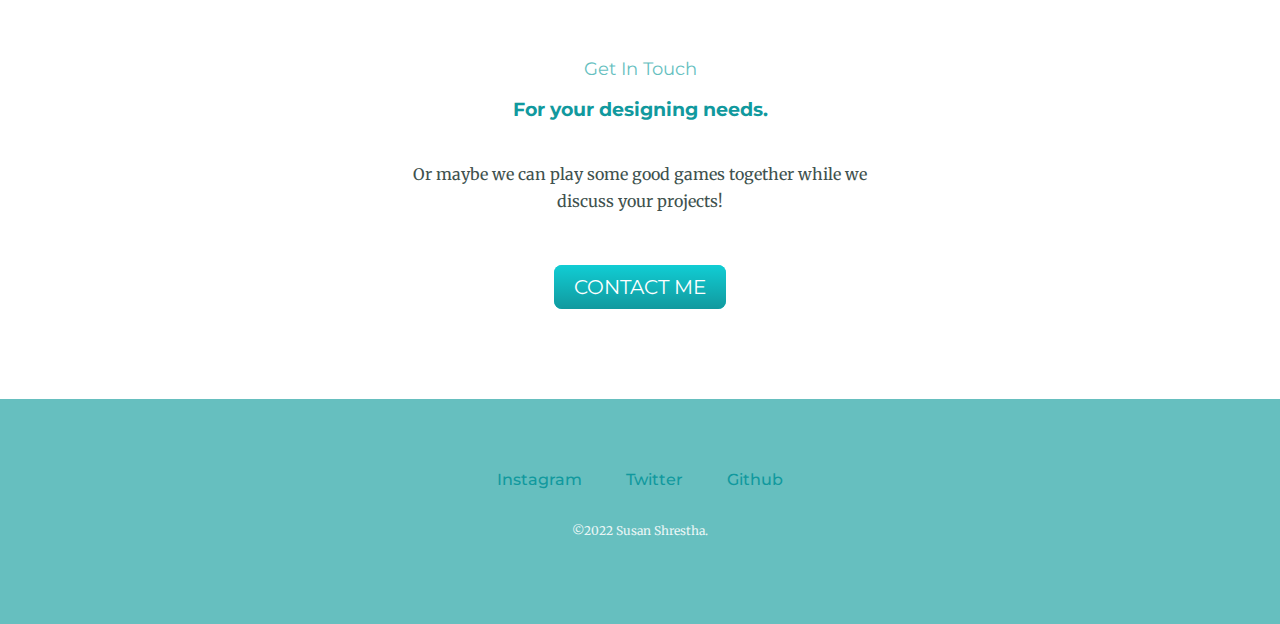
==== commit 842e1caf: "update texts and links" ====
--- a/index.html
+++ b/index.html
@@ -26,7 +26,7 @@
     <div class="middle-container">
       <div class="profile">
         <img src="images/susan-cropped.png" alt="susan's photo" />
-        <h2>Hello.</h2>
+        <h2>Hello!</h2>
         <p class="profile-description">
            I'm the co-founder of Nepaco Online Plumbing services. I ❤ gaming, playing guitar, reading & learning new things whenever I have the time.
         </p>
@@ -69,7 +69,7 @@
         >Instagram</a
       >
       <a class="footer-link" href="https://twitter.com/shrssn7">Twitter</a>
-      <a class="footer-link" href="https://cnobi.github.io">Github</a>
+      <a class="footer-link" href="https://github.com/cnobi">Github</a>
       <p class="copyright">©2022 Susan Shrestha.</p>
     </div>
   </body>
